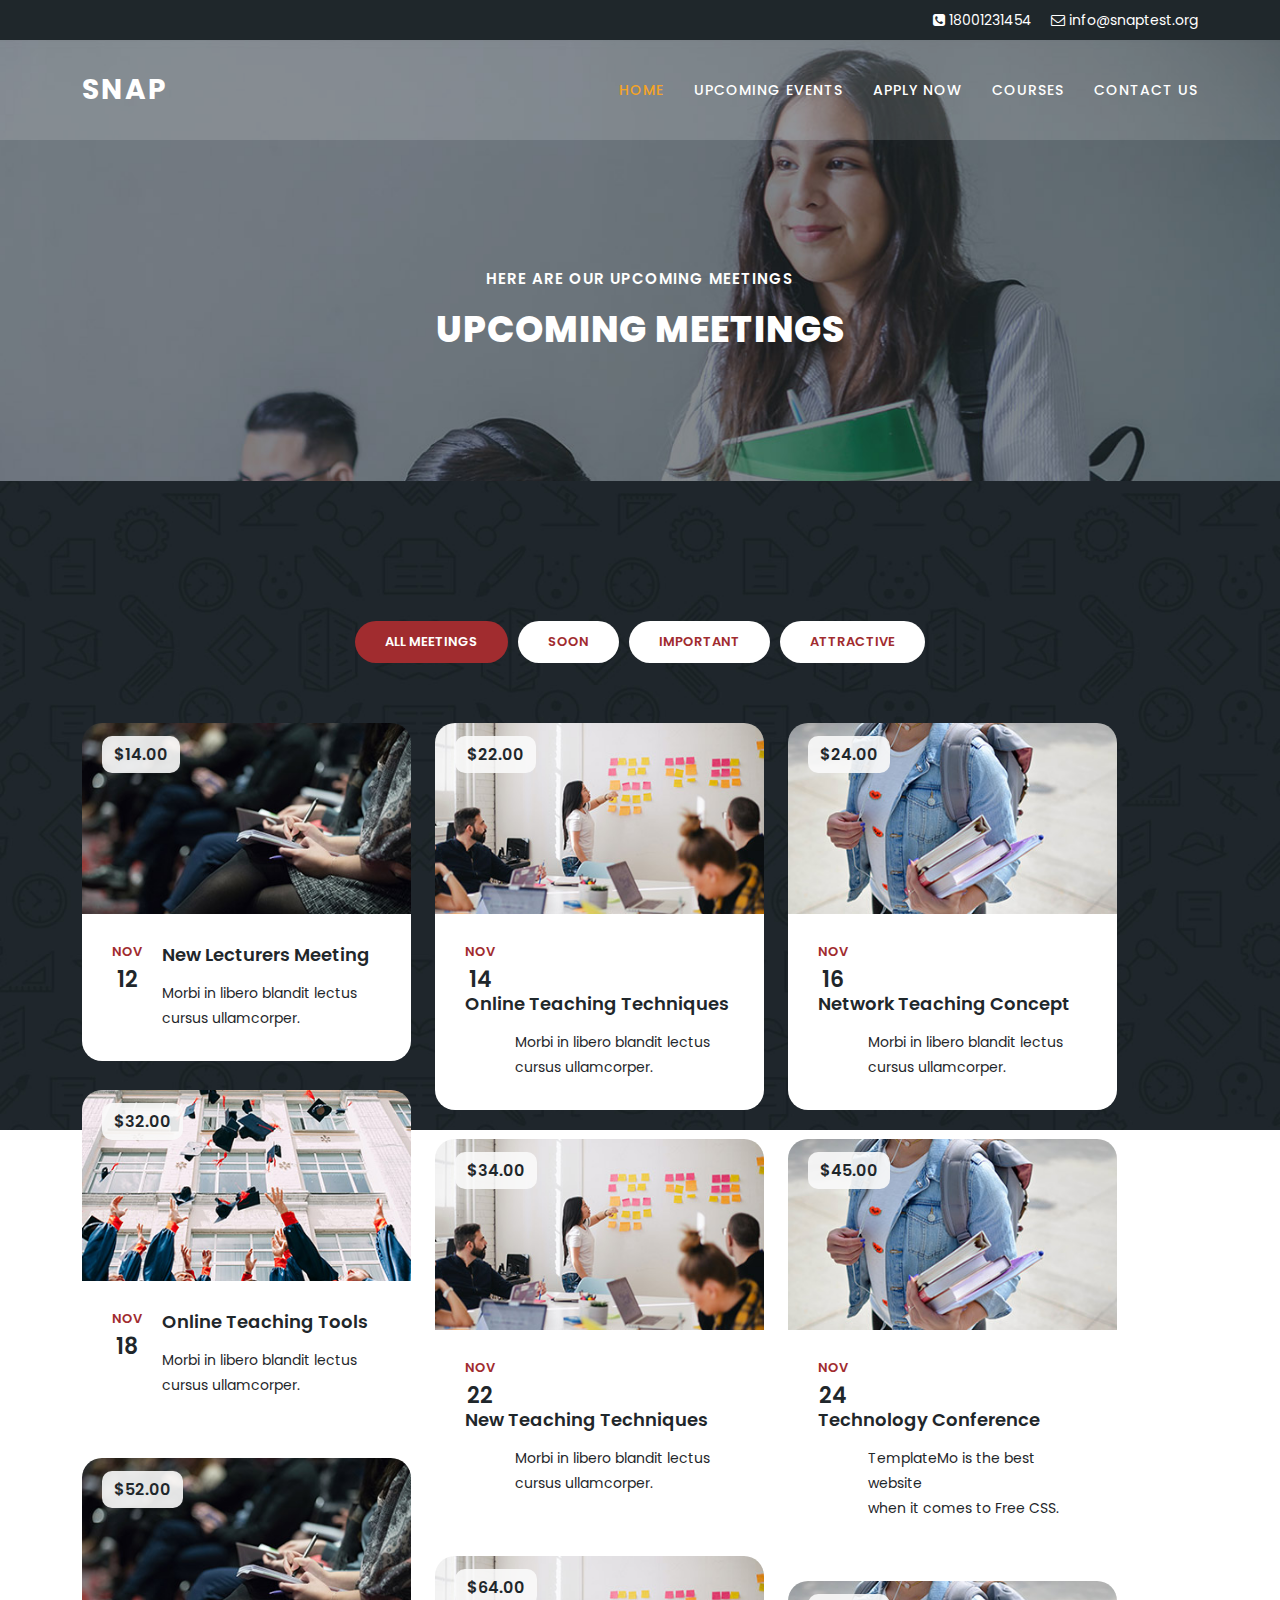
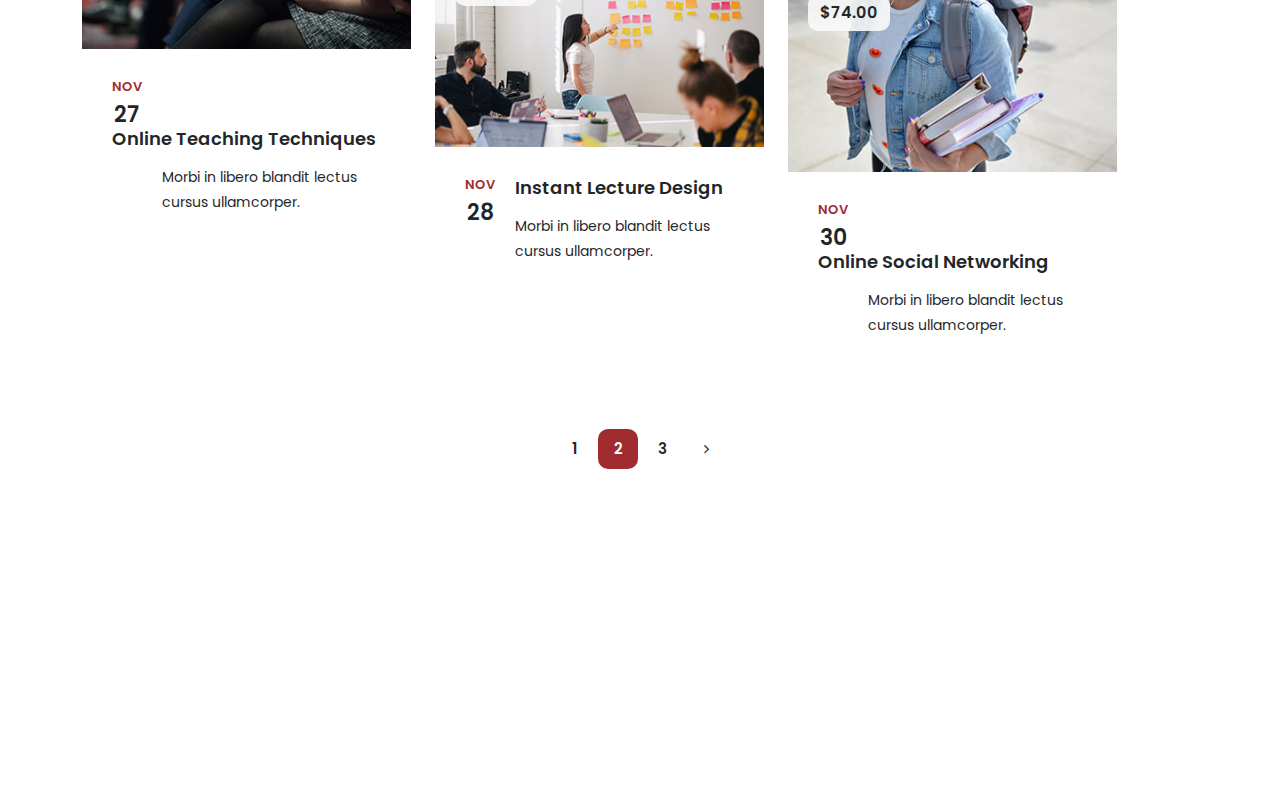
==== applynow.html @ 62b4ad38 "Snap design almost done" ====
<!DOCTYPE html>
<html lang="en">

  <head>

    <meta charset="utf-8">
    <meta name="viewport" content="width=device-width, initial-scale=1, shrink-to-fit=no">
    <meta name="description" content="">
    <meta name="author" content="IshInfo">
    <link href="https://fonts.googleapis.com/css?family=Poppins:100,200,300,400,500,600,700,800,900" rel="stylesheet">

    <title>List of Admissions</title>

    <!-- Bootstrap core CSS -->
    <link href="vendor/bootstrap/css/bootstrap.min.css" rel="stylesheet">


    <!-- Additional CSS Files -->
    <link rel="stylesheet" href="assets/css/fontawesome.css">
    <link rel="stylesheet" href="assets/css/templatemo-edu-meeting.css">
    <link rel="stylesheet" href="assets/css/owl.css">
    <link rel="stylesheet" href="assets/css/lightbox.css">
<!--

TemplateMo 569 Edu Meeting

https://templatemo.com/tm-569-edu-meeting

-->
  </head>

<body>

   

  <!-- Sub Header -->
  <div class="sub-header">
    <div class="container">
      <div class="row">
        <div class="col-lg-8 col-sm-8">
          <div class="left-content">
            <p></p>
          </div>
        </div>
        <div class="col-lg-4 col-sm-4">
          <div class="right-icons">
            <ul>
              <li><a href="#"><i class="fa fa-phone-square"></i> 18001231454</a></li>
              <li><a href="mailto:info@snaptest.org"><i class="fa fa-envelope-o"></i> info@snaptest.org</a></li>
              <!-- <li><a href="#"><i class="fa fa-telegram"></i></a></li> -->
            </ul>
          </div>
        </div>
      </div>
    </div>
  </div>

 <!-- ***** Header Area Start ***** -->
 <header class="header-area header-sticky">
  <div class="container">
    <div class="row">
      <div class="col-12">
        <nav class="main-nav">
          <!-- ***** Logo Start ***** -->
          <a href="index.html" class="logo">
            SNAP
          </a>
          <!-- ***** Logo End ***** -->
          <!-- ***** Menu Start ***** -->
          <ul class="nav">
            <li class="scroll-to-section"><a href="index.html" class="active">Home</a></li>
            <li class="scroll-to-section"><a href="index.html">Upcoming Events</a></li>
            <li class="scroll-to-section"><a href="#apply">Apply Now</a></li>
            <li class="scroll-to-section"><a href="index.html">Courses</a></li>
            <li class="scroll-to-section"><a href="index.html">Contact Us</a></li>
          </ul>
          <a class='menu-trigger'>
            <span>Menu</span>
          </a>
          <!-- ***** Menu End ***** -->
        </nav>
      </div>
    </div>
  </div>
</header>
<!-- ***** Header Area End ***** -->

  <section class="heading-page header-text" id="top">
    <div class="container">
      <div class="row">
        <div class="col-lg-12">
          <h6>Here are our upcoming meetings</h6>
          <h2>Upcoming Meetings</h2>
        </div>
      </div>
    </div>
  </section>

  <section class="meetings-page" id="meetings_all">
    <div class="container">
      <div class="row">
        <div class="col-lg-12">
          <div class="row">
            <div class="col-lg-12">
              <div class="filters">
                <ul>
                  <li data-filter="*"  class="active">All Meetings</li>
                  <li data-filter=".soon">Soon</li>
                  <li data-filter=".imp">Important</li>
                  <li data-filter=".att">Attractive</li>
                </ul>
              </div>
            </div>
            <div class="col-lg-12">
              <div class="row grid">
                <div class="col-lg-4 templatemo-item-col all soon">
                  <div class="meeting-item">
                    <div class="thumb">
                      <div class="price">
                        <span>$14.00</span>
                      </div>
                      <a href="meeting-details.html"><img src="assets/images/meeting-01.jpg" alt=""></a>
                    </div>
                    <div class="down-content">
                      <div class="date">
                        <h6>Nov <span>12</span></h6>
                      </div>
                      <a href="meeting-details.html"><h4>New Lecturers Meeting</h4></a>
                      <p>Morbi in libero blandit lectus<br>cursus ullamcorper.</p>
                    </div>
                  </div>
                </div>
                <div class="col-lg-4 templatemo-item-col all imp">
                  <div class="meeting-item">
                    <div class="thumb">
                      <div class="price">
                        <span>$22.00</span>
                      </div>
                      <a href="meeting-details.html"><img src="assets/images/meeting-02.jpg" alt=""></a>
                    </div>
                    <div class="down-content">
                      <div class="date">
                        <h6>Nov <span>14</span></h6>
                      </div>
                      <a href="meeting-details.html"><h4>Online Teaching Techniques</h4></a>
                      <p>Morbi in libero blandit lectus<br>cursus ullamcorper.</p>
                    </div>
                  </div>
                </div>
                <div class="col-lg-4 templatemo-item-col all soon">
                  <div class="meeting-item">
                    <div class="thumb">
                      <div class="price">
                        <span>$24.00</span>
                      </div>
                      <a href="meeting-details.html"><img src="assets/images/meeting-03.jpg" alt=""></a>
                    </div>
                    <div class="down-content">
                      <div class="date">
                        <h6>Nov <span>16</span></h6>
                      </div>
                      <a href="meeting-details.html"><h4>Network Teaching Concept</h4></a>
                      <p>Morbi in libero blandit lectus<br>cursus ullamcorper.</p>
                    </div>
                  </div>
                </div>
                <div class="col-lg-4 templatemo-item-col all att">
                  <div class="meeting-item">
                    <div class="thumb">
                      <div class="price">
                        <span>$32.00</span>
                      </div>
                      <a href="meeting-details.html"><img src="assets/images/meeting-04.jpg" alt=""></a>
                    </div>
                    <div class="down-content">
                      <div class="date">
                        <h6>Nov <span>18</span></h6>
                      </div>
                      <a href="meeting-details.html"><h4>Online Teaching Tools</h4></a>
                      <p>Morbi in libero blandit lectus<br>cursus ullamcorper.</p>
                    </div>
                  </div>
                </div>
                <div class="col-lg-4 templatemo-item-col all att">
                  <div class="meeting-item">
                    <div class="thumb">
                      <div class="price">
                        <span>$34.00</span>
                      </div>
                      <a href="meeting-details.html"><img src="assets/images/meeting-02.jpg" alt=""></a>
                    </div>
                    <div class="down-content">
                      <div class="date">
                        <h6>Nov <span>22</span></h6>
                      </div>
                      <a href="meeting-details.html"><h4>New Teaching Techniques</h4></a>
                      <p>Morbi in libero blandit lectus<br>cursus ullamcorper.</p>
                    </div>
                  </div>
                </div>
                <div class="col-lg-4 templatemo-item-col all imp">
                  <div class="meeting-item">
                    <div class="thumb">
                      <div class="price">
                        <span>$45.00</span>
                      </div>
                      <a href="meeting-details.html"><img src="assets/images/meeting-03.jpg" alt=""></a>
                    </div>
                    <div class="down-content">
                      <div class="date">
                        <h6>Nov <span>24</span></h6>
                      </div>
                      <a href="meeting-details.html"><h4>Technology Conference</h4></a>
                      <p>TemplateMo is the best website<br>when it comes to Free CSS.</p>
                    </div>
                  </div>
                </div>
                <div class="col-lg-4 templatemo-item-col all imp att">
                  <div class="meeting-item">
                    <div class="thumb">
                      <div class="price">
                        <span>$52.00</span>
                      </div>
                      <a href="meeting-details.html"><img src="assets/images/meeting-01.jpg" alt=""></a>
                    </div>
                    <div class="down-content">
                      <div class="date">
                        <h6>Nov <span>27</span></h6>
                      </div>
                      <a href="meeting-details.html"><h4>Online Teaching Techniques</h4></a>
                      <p>Morbi in libero blandit lectus<br>cursus ullamcorper.</p>
                    </div>
                  </div>
                </div>
                <div class="col-lg-4 templatemo-item-col all soon imp">
                  <div class="meeting-item">
                    <div class="thumb">
                      <div class="price">
                        <span>$64.00</span>
                      </div>
                      <a href="meeting-details.html"><img src="assets/images/meeting-02.jpg" alt=""></a>
                    </div>
                    <div class="down-content">
                      <div class="date">
                        <h6>Nov <span>28</span></h6>
                      </div>
                      <a href="meeting-details.html"><h4>Instant Lecture Design</h4></a>
                      <p>Morbi in libero blandit lectus<br>cursus ullamcorper.</p>
                    </div>
                  </div>
                </div>
                <div class="col-lg-4 templatemo-item-col all att soon">
                  <div class="meeting-item">
                    <div class="thumb">
                      <div class="price">
                        <span>$74.00</span>
                      </div>
                      <a href="meeting-details.html"><img src="assets/images/meeting-03.jpg" alt=""></a>
                    </div>
                    <div class="down-content">
                      <div class="date">
                        <h6>Nov <span>30</span></h6>
                      </div>
                      <a href="meeting-details.html"><h4>Online Social Networking</h4></a>
                      <p>Morbi in libero blandit lectus<br>cursus ullamcorper.</p>
                    </div>
                  </div>
                </div>
              </div>
            </div>
            <div class="col-lg-12">
              <div class="pagination">
                <ul>
                  <li><a href="#">1</a></li>
                  <li class="active"><a href="#">2</a></li>
                  <li><a href="#">3</a></li>
                  <li><a href="#"><i class="fa fa-angle-right"></i></a></li>
                </ul>
              </div>
            </div>
          </div>
        </div>
      </div>
    </div>
    <div class="footer">
      <p>Copyright © 2023 Ish Info., Ltd. All Rights Reserved.
        </p>
    </div>
  </section>


  <!-- Scripts -->
  <!-- Bootstrap core JavaScript -->
    <script src="vendor/jquery/jquery.min.js"></script>
    <script src="vendor/bootstrap/js/bootstrap.bundle.min.js"></script>

    <script src="assets/js/isotope.min.js"></script>
    <script src="assets/js/owl-carousel.js"></script>
    <script src="assets/js/lightbox.js"></script>
    <script src="assets/js/tabs.js"></script>
    <script src="assets/js/isotope.js"></script>
    <script src="assets/js/video.js"></script>
    <script src="assets/js/slick-slider.js"></script>
    <script src="assets/js/custom.js"></script>
    <script>
        //according to loftblog tut
        $('.nav li:first').addClass('active');

        var showSection = function showSection(section, isAnimate) {
          var
          direction = section.replace(/#/, ''),
          reqSection = $('.section').filter('[data-section="' + direction + '"]'),
          reqSectionPos = reqSection.offset().top - 0;

          if (isAnimate) {
            $('body, html').animate({
              scrollTop: reqSectionPos },
            800);
          } else {
            $('body, html').scrollTop(reqSectionPos);
          }

        };

        var checkSection = function checkSection() {
          $('.section').each(function () {
            var
            $this = $(this),
            topEdge = $this.offset().top - 80,
            bottomEdge = topEdge + $this.height(),
            wScroll = $(window).scrollTop();
            if (topEdge < wScroll && bottomEdge > wScroll) {
              var
              currentId = $this.data('section'),
              reqLink = $('a').filter('[href*=\\#' + currentId + ']');
              reqLink.closest('li').addClass('active').
              siblings().removeClass('active');
            }
          });
        };

        $('.main-menu, .responsive-menu, .scroll-to-section').on('click', 'a', function (e) {
          e.preventDefault();
          showSection($(this).attr('href'), true);
        });

        $(window).scroll(function () {
          checkSection();
        });
    </script>
</body>
</html>
---- assets/css/templatemo-edu-meeting.css ----
/*

TemplateMo 569 Edu Meeting

https://templatemo.com/tm-569-edu-meeting

*/

/* ---------------------------------------------
Table of contents
------------------------------------------------
01. font & reset css
02. reset
03. global styles
04. header
05. banner
06. features
07. testimonials
08. contact
09. footer
10. preloader
11. search
12. portfolio

--------------------------------------------- */
/* 
---------------------------------------------
font & reset css
--------------------------------------------- 
*/
@import url("https://fonts.googleapis.com/css?family=Poppins:100,200,300,400,500,600,700,800,900");
/* 
---------------------------------------------
reset
--------------------------------------------- 
*/
html, body, div, span, applet, object, iframe, h1, h2, h3, h4, h5, h6, p, blockquote, div
pre, a, abbr, acronym, address, big, cite, code, del, dfn, em, font, img, ins, kbd, q,
s, samp, small, strike, strong, sub, sup, tt, var, b, u, i, center, dl, dt, dd, ol, ul, li,
figure, header, nav, section, article, aside, footer, figcaption {
  margin: 0;
  padding: 0;
  border: 0;
  outline: 0;
}

.clearfix:after {
  content: ".";
  display: block;
  clear: both;
  visibility: hidden;
  line-height: 0;
  height: 0;
}

.clearfix {
  display: inline-block;
}

html[xmlns] .clearfix {
  display: block;
}

* html .clearfix {
  height: 1%;
}

ul, li {
  padding: 0;
  margin: 0;
  list-style: none;
}

header, nav, section, article, aside, footer, hgroup {
  display: block;
}

* {
  box-sizing: border-box;
}

html, body {
  font-family: 'Poppins', sans-serif;
  font-weight: 400;
  background-color: #fff;
  font-size: 16px;
  -ms-text-size-adjust: 100%;
  -webkit-font-smoothing: antialiased;
  -moz-osx-font-smoothing: grayscale;
}

a {
  text-decoration: none !important;
  color: #3CF;
}

a:hover {
	color: #FC3;
}

h1, h2, h3, h4, h5, h6 {
  margin-top: 0px;
  margin-bottom: 0px;
}

ul {
  margin-bottom: 0px;
}

p {
  font-size: 14px;
  line-height: 25px;
  color: #2a2a2a;
}

img {
  width: 100%;
  overflow: hidden;
}

/* 
---------------------------------------------
global styles
--------------------------------------------- 
*/
html,
body {
  background: #fff;
  font-family: 'Poppins', sans-serif;
}

::selection {
  background: #f5a425;
  color: #fff;
}

::-moz-selection {
  background: #f5a425;
  color: #fff;
}

@media (max-width: 991px) {
  html, body {
    overflow-x: hidden;
  }
  .mobile-top-fix {
    margin-top: 30px;
    margin-bottom: 0px;
  }
  .mobile-bottom-fix {
    margin-bottom: 30px;
  }
  .mobile-bottom-fix-big {
    margin-bottom: 60px;
  }
}

.main-button-red a {
  font-size: 13px;
  color: #fff;
  background-color: #a12c2f;
  padding: 12px 30px;
  display: inline-block;
  border-radius: 22px;
  font-weight: 500;
  text-transform: uppercase;
  transition: all .3s;
}

.main-button-red a:hover {
  opacity: 0.9;
}

.main-button-yellow a {
  font-size: 13px;
  color: #fff;
  background-color: #f5a425;
  padding: 12px 30px;
  display: inline-block;
  border-radius: 22px;
  font-weight: 500;
  text-transform: uppercase;
  transition: all .3s;
}

.main-button-yellow a:hover {
  opacity: 0.9;
}

.section-heading h2 {
  line-height: 40px;
  margin-top: 0px;
  margin-bottom: 50px; 
  padding-bottom: 20px;
  border-bottom: 1px solid rgba(250,250,250,0.15);
  font-size: 22px;
  font-weight: 700;
  text-transform: uppercase;
  color: #fff;
}


/* 
---------------------------------------------
header
--------------------------------------------- 
*/

.sub-header {
  background-color: #1f272b;
  position: relative;
  z-index: 1111;
}

.sub-header .left-content p {
  color: #fff;
  padding: 8px 0px;
  font-size: 13px;
}

.sub-header .right-icons {
  text-align: right;
  padding: 8px 0px;
}

.sub-header .right-icons ul li {
  display: inline-block;
  margin-left: 15px;
}

.sub-header .right-icons ul li a {
  color: #fff;
  font-size: 14px;
  transition: all .3s;
}

.sub-header .right-icons ul li a:hover {
  color: #f5a425;
}

.sub-header .left-content p em {
   font-style: normal;
   color: #f5a425;
}

.background-header {
  background-color: #fff!important;
  height: 80px!important;
  position: fixed!important;
  top: 0!important;
  left: 0;
  right: 0;
  box-shadow: 0px 0px 10px rgba(0,0,0,0.15)!important;
}

.background-header .main-nav .nav li a {
  color: #1e1e1e!important;
}

.background-header .logo,
.background-header .main-nav .nav li a {
  color: #1e1e1e!important;
}

.background-header .main-nav .nav li:hover a {
  color: #fb5849!important;
}

.background-header .nav li a.active {
  color: #fb5849!important;
}

.header-area {
  background-color: rgba(250,250,250,0.15);
  position: absolute;
  top: 40px;
  left: 0;
  right: 0;
  z-index: 100;
  -webkit-transition: all .5s ease 0s;
  -moz-transition: all .5s ease 0s;
  -o-transition: all .5s ease 0s;
  transition: all .5s ease 0s;
}

.header-area .main-nav {
  min-height: 80px;
  background: transparent;
}

.header-area .main-nav .logo {
  line-height: 100px;
  color: #fff;
  font-size: 28px;
  font-weight: 700;
  text-transform: uppercase;
  letter-spacing: 2px;
  float: left;
  -webkit-transition: all 0.3s ease 0s;
  -moz-transition: all 0.3s ease 0s;
  -o-transition: all 0.3s ease 0s;
  transition: all 0.3s ease 0s;
}

.background-header .main-nav .logo {
  line-height: 75px;
}

.background-header .nav {
  margin-top: 20px !important;
}

.header-area .main-nav .nav {
  float: right;
  margin-top: 30px;
  margin-right: 0px;
  background-color: transparent;
  -webkit-transition: all 0.3s ease 0s;
  -moz-transition: all 0.3s ease 0s;
  -o-transition: all 0.3s ease 0s;
  transition: all 0.3s ease 0s;
  position: relative;
  z-index: 999;
}

.header-area .main-nav .nav li {
  padding-left: 15px;
  padding-right: 15px;
}

.header-area .main-nav .nav li:last-child {
  padding-right: 0px;
}

.header-area .main-nav .nav li a {
  display: block;
  font-weight: 500;
  font-size: 14px;
  text-transform: uppercase;
  color: #fff;
  -webkit-transition: all 0.3s ease 0s;
  -moz-transition: all 0.3s ease 0s;
  -o-transition: all 0.3s ease 0s;
  transition: all 0.3s ease 0s;
  height: 40px;
  line-height: 40px;
  border: transparent;
  letter-spacing: 1px;
}

.header-area .main-nav .nav li:hover a,
.header-area .main-nav .nav li a.active {
  color: #f5a425!important;
}

.background-header .main-nav .nav li:hover a,
.background-header .main-nav .nav li a.active {
  color: #f5a425!important;
  opacity: 1;
}

.header-area .main-nav .nav li.has-sub {
  position: relative;
  padding-right: 15px;
}

.header-area .main-nav .nav li.has-sub:after {
  font-family: FontAwesome;
  content: "\f107";
  font-size: 12px;
  color: #fff;
  position: absolute;
  right: 5px;
  top: 12px;
}

.background-header .main-nav .nav li.has-sub:after {
  color: #1e1e1e;
}

.header-area .main-nav .nav li.has-sub ul.sub-menu {
  position: absolute;
  width: 200px;
  box-shadow: 0 2px 28px 0 rgba(0, 0, 0, 0.06);
  overflow: hidden;
  top: 40px;
  opacity: 0;
  transition: all .3s;
  transform: translateY(+2em);
  visibility: hidden;
  z-index: -1;
}

.header-area .main-nav .nav li.has-sub ul.sub-menu li {
  margin-left: 0px;
  padding-left: 0px;
  padding-right: 0px;
}

.header-area .main-nav .nav li.has-sub ul.sub-menu li a {
  opacity: 1;
  display: block;
  background: #f7f7f7;
  color: #2a2a2a!important;
  padding-left: 20px;
  height: 40px;
  line-height: 40px;
  -webkit-transition: all 0.3s ease 0s;
  -moz-transition: all 0.3s ease 0s;
  -o-transition: all 0.3s ease 0s;
  transition: all 0.3s ease 0s;
  position: relative;
  font-size: 13px;
  font-weight: 400;
  border-bottom: 1px solid #eee;
}

.header-area .main-nav .nav li.has-sub ul li a:hover {
  background: #fff;
  color: #f5a425!important;
  padding-left: 25px;
}

.header-area .main-nav .nav li.has-sub ul li a:hover:before {
  width: 3px;
}

.header-area .main-nav .nav li.has-sub:hover ul.sub-menu {
  visibility: visible;
  opacity: 1;
  z-index: 1;
  transform: translateY(0%);
  transition-delay: 0s, 0s, 0.3s;
}

.header-area .main-nav .menu-trigger {
  cursor: pointer;
  display: block;
  position: absolute;
  top: 33px;
  width: 32px;
  height: 40px;
  text-indent: -9999em;
  z-index: 99;
  right: 40px;
  display: none;
}

.background-header .main-nav .menu-trigger {
  top: 23px;
}

.header-area .main-nav .menu-trigger span,
.header-area .main-nav .menu-trigger span:before,
.header-area .main-nav .menu-trigger span:after {
  -moz-transition: all 0.4s;
  -o-transition: all 0.4s;
  -webkit-transition: all 0.4s;
  transition: all 0.4s;
  background-color: #1e1e1e;
  display: block;
  position: absolute;
  width: 30px;
  height: 2px;
  left: 0;
}

.background-header .main-nav .menu-trigger span,
.background-header .main-nav .menu-trigger span:before,
.background-header .main-nav .menu-trigger span:after {
  background-color: #1e1e1e;
}

.header-area .main-nav .menu-trigger span:before,
.header-area .main-nav .menu-trigger span:after {
  -moz-transition: all 0.4s;
  -o-transition: all 0.4s;
  -webkit-transition: all 0.4s;
  transition: all 0.4s;
  background-color: #1e1e1e;
  display: block;
  position: absolute;
  width: 30px;
  height: 2px;
  left: 0;
  width: 75%;
}

.background-header .main-nav .menu-trigger span:before,
.background-header .main-nav .menu-trigger span:after {
  background-color: #1e1e1e;
}

.header-area .main-nav .menu-trigger span:before,
.header-area .main-nav .menu-trigger span:after {
  content: "";
}

.header-area .main-nav .menu-trigger span {
  top: 16px;
}

.header-area .main-nav .menu-trigger span:before {
  -moz-transform-origin: 33% 100%;
  -ms-transform-origin: 33% 100%;
  -webkit-transform-origin: 33% 100%;
  transform-origin: 33% 100%;
  top: -10px;
  z-index: 10;
}

.header-area .main-nav .menu-trigger span:after {
  -moz-transform-origin: 33% 0;
  -ms-transform-origin: 33% 0;
  -webkit-transform-origin: 33% 0;
  transform-origin: 33% 0;
  top: 10px;
}

.header-area .main-nav .menu-trigger.active span,
.header-area .main-nav .menu-trigger.active span:before,
.header-area .main-nav .menu-trigger.active span:after {
  background-color: transparent;
  width: 100%;
}

.header-area .main-nav .menu-trigger.active span:before {
  -moz-transform: translateY(6px) translateX(1px) rotate(45deg);
  -ms-transform: translateY(6px) translateX(1px) rotate(45deg);
  -webkit-transform: translateY(6px) translateX(1px) rotate(45deg);
  transform: translateY(6px) translateX(1px) rotate(45deg);
  background-color: #1e1e1e;
}

.background-header .main-nav .menu-trigger.active span:before {
  background-color: #1e1e1e;
}

.header-area .main-nav .menu-trigger.active span:after {
  -moz-transform: translateY(-6px) translateX(1px) rotate(-45deg);
  -ms-transform: translateY(-6px) translateX(1px) rotate(-45deg);
  -webkit-transform: translateY(-6px) translateX(1px) rotate(-45deg);
  transform: translateY(-6px) translateX(1px) rotate(-45deg);
  background-color: #1e1e1e;
}

.background-header .main-nav .menu-trigger.active span:after {
  background-color: #1e1e1e;
}

.header-area.header-sticky {
  min-height: 80px;
}

.header-area .nav {
  margin-top: 30px;
}

.header-area.header-sticky .nav li a.active {
  color: #f5a425;
}

@media (max-width: 1200px) {
  .header-area .main-nav .nav li {
    padding-left: 7px;
    padding-right: 7px;
  }
  .header-area .main-nav:before {
    display: none;
  }
}

@media (max-width: 767px) {
  .header-area .main-nav .logo {
    color: #1e1e1e;
  }
  .header-area.header-sticky .nav li a:hover,
  .header-area.header-sticky .nav li a.active {
    color: #f5a425!important;
    opacity: 1;
  }
  .header-area.header-sticky .nav li.search-icon a {
    width: 100%;
  }
  .header-area {
    background-color: #f7f7f7;
    padding: 0px 15px;
    height: 100px;
    box-shadow: none;
    text-align: center;
  }
  .header-area .container {
    padding: 0px;
  }
  .header-area .logo {
    margin-left: 30px;
  }
  .header-area .menu-trigger {
    display: block !important;
  }
  .header-area .main-nav {
    overflow: hidden;
  }
  .header-area .main-nav .nav {
    float: none;
    width: 100%;
    display: none;
    -webkit-transition: all 0s ease 0s;
    -moz-transition: all 0s ease 0s;
    -o-transition: all 0s ease 0s;
    transition: all 0s ease 0s;
    margin-left: 0px;
  }
  .header-area .main-nav .nav li:first-child {
    border-top: 1px solid #eee;
  }
  .header-area.header-sticky .nav {
    margin-top: 100px !important;
  }
  .header-area .main-nav .nav li {
    width: 100%;
    background: #fff;
    border-bottom: 1px solid #eee;
    padding-left: 0px !important;
    padding-right: 0px !important;
  }
  .header-area .main-nav .nav li a {
    height: 50px !important;
    line-height: 50px !important;
    padding: 0px !important;
    border: none !important;
    background: #f7f7f7 !important;
    color: #191a20 !important;
  }
  .header-area .main-nav .nav li a:hover {
    background: #eee !important;
    color: #f5a425!important;
  }
  .header-area .main-nav .nav li.has-sub ul.sub-menu {
    position: relative;
    visibility: inherit;
    opacity: 1;
    z-index: 1;
    transform: translateY(0%);
    top: 0px;
    width: 100%;
    box-shadow: none;
    height: 0px;
    transition: all 0s;
  }
  .header-area .main-nav .nav li.submenu ul li a {
    font-size: 12px;
    font-weight: 400;
  }
  .header-area .main-nav .nav li.submenu ul li a:hover:before {
    width: 0px;
  }
  .header-area .main-nav .nav li.has-sub ul.sub-menu {
    height: auto;
  }
  .header-area .main-nav .nav li.has-sub:after {
    color: #3B566E;
    right: 30px;
    font-size: 14px;
    top: 15px;
  }
  .header-area .main-nav .nav li.submenu:hover ul, .header-area .main-nav .nav li.submenu:focus ul {
    height: 0px;
  }
}

@media (min-width: 767px) {
  .header-area .main-nav .nav {
    display: flex !important;
  }
}


/* 
---------------------------------------------
banner
--------------------------------------------- 
*/

.main-banner {
  position: relative;
  max-height: 100%;
  overflow: hidden;
  margin-bottom: -7px;
}

#bg-video {
    min-width: 100%;
    min-height: 100vh;
    max-width: 100%;
    max-height: 100vh;
    object-fit: cover;
    z-index: -1;
}

#bg-video::-webkit-media-controls {
    display: none !important;
}

.video-overlay {
    position: absolute;
    background-color: rgba(31,39,43,0.75);
    top: 0;
    left: 0;
    bottom: 0;
    right: 0;
    width: 100%;
}

.main-banner .caption {
  position: absolute;
  top: 50%;
  transform: translateY(-50%);
}

.main-banner .caption h6 {
  margin-top: 0px;
  font-size: 15px;
  text-transform: uppercase;
  font-weight: 600;
  color: #fff;
  letter-spacing: 1px;
}

.main-banner .caption h2 {
  margin-top: 20px;
  margin-bottom: 20px;
  font-size: 36px;
  text-transform: uppercase;
  font-weight: 800;
  color: #fff;
  letter-spacing: 1px;
}

.main-banner .caption h2 em {
  font-style: normal;
  color: #f5a425;
  font-weight: 900;
}

.main-banner .caption p {
  color: #fff;
  font-size: 14px;
  max-width: 570px;
}

.main-banner .caption .main-button-red {
  margin-top: 30px;
}

@media screen and (max-width: 767px) {

  .main-banner .caption h6 {
    font-weight: 500;
  }

  .main-banner .caption h2 {
    font-size: 36px;
  }

}


/*
---------------------------------------------
services
---------------------------------------------
*/

.services {
  margin-top: -135px;
  position: absolute;
  width: 100%;
}

.services .item {
  background-image: url(../images/service-item-bg.jpg);
  background-repeat: no-repeat;
  background-size: cover;
  background-position: center center;
  border-radius: 20px;
  text-align: center;
  color: #fff;
  padding: 40px;
}

.services .item .icon {
  max-width: 60px;
  margin: 0 auto;
}

.services .item h4 {
  margin-top: 25px;
  margin-bottom: 15px;
  font-size: 18px;
  font-weight: 600;
}

.services .item p {
  color: #fff;
  font-size: 13px;
}

.services .owl-nav {
  display: inline-block !important;
  text-align: center;
  position: absolute;
  width: 100%;
  top: 50%;
  transform: translateY(-25px);
}
    
.services .owl-nav .owl-prev{
  margin-right: 10px;
  outline: none;
  position: absolute;
  left: -80px;
}

.services .owl-nav .owl-prev span,
.services .owl-nav .owl-next span {
  opacity: 0;
}

.services .owl-nav .owl-prev:before {
  display: inline-block;
  font-family: 'FontAwesome';
  color: #1e1e1e;
  font-size: 25px;
  font-weight: 700;
  content: '\f104';
  background-color: #fff;
  width: 50px;
  height: 50px;
  border-radius: 50%;
  line-height: 50px;
}

.services .owl-nav .owl-prev {
  opacity: 1;
  transition: all .5s;
}

.services .owl-nav .owl-prev:hover {
  opacity: 0.9;
}

.services .owl-nav .owl-next {
  opacity: 1;
  transition: all .5s;
}

.services .owl-nav .owl-next:hover {
  opacity: 0.9;
}

.services .owl-nav .owl-next{
  margin-left: 10px;
  outline: none;
  position: absolute;
  right: -85px;
}

.services .owl-nav .owl-next:before {
  display: inline-block;
  font-family: 'FontAwesome';
  color: #1e1e1e;
  font-size: 25px;
  font-weight: 700;
  content: '\f105';
  background-color: #fff;
  width: 50px;
  height: 50px;
  border-radius: 50%;
  line-height: 50px;
}
/*
---------------------------------------------
services background
---------------------------------------------
*/
section.services-background{
  background-image: url(../images/meetings-bg.jpg);
  background-position: center center;
  background-attachment: fixed;
  background-repeat: no-repeat;
  background-size: cover;
  padding-top: 300px;
  
}

/*
---------------------------------------------
upcoming meetings
---------------------------------------------
*/

section.upcoming-meetings {
  background-image: url(../images/meetings-bg.jpg);
  background-position: center center;
  background-attachment: fixed;
  background-repeat: no-repeat;
  background-size: cover;
  padding-top: 300px;
  padding-bottom: 50px;
}

section.upcoming-meetings .section-heading {
  text-align: center;
}

section.upcoming-meetings .categories {
  background-color: #fff;
  border-radius: 20px;
  padding: 40px;
  margin-right: 45px;
}

section.upcoming-meetings .categories h4 {
  font-size: 18px;
  font-weight: 600;
  color: #1f272b;
  margin-bottom: 30px;
  padding-bottom: 20px;
  border-bottom: 1px solid #eee;
}

section.upcoming-meetings .categories ul li {
  display: block;
  margin-bottom: 15px;
}

section.upcoming-meetings .categories ul li a {
  font-size: 15px;
  color: #1f272b;
  font-weight: 500;
  transition: all .3s;
}

section.upcoming-meetings .categories ul li a:hover {
  color: #a12c2f;
}

section.upcoming-meetings .categories .main-button-red {
  border-top: 1px solid #eee;
  padding-top: 30px;
  margin-top: 15px;
}

section.upcoming-meetings .categories .main-button-red a {
  width: 100%;
  text-align: center;
}

.meeting-item {
  margin-bottom: 30px;
}

.meeting-item .thumb {
  position: relative;
}

.meeting-item .thumb img {
  border-top-right-radius: 20px;
  border-top-left-radius: 20px;
}

.meeting-item .thumb .price {
  position: absolute;
  left: 20px;
  top: 20px;
}

.meeting-item .thumb .price span {
  font-size: 16px;
  color: #1f272b;
  font-weight: 600;
  background-color: rgba(250,250,250,0.9);
  padding: 7px 12px;
  border-radius: 10px;
}

.meeting-item .down-content {
  background-color: #fff;
  padding: 30px;
  border-bottom-right-radius: 20px;
  border-bottom-left-radius: 20px;
}

.meeting-item .down-content .date {
  float: left;
  text-align: center;
  display: inline-block;
  margin-right: 20px;
}

.meeting-item .down-content .date h6 {
  font-size: 13px;
  text-transform: uppercase;
  font-weight: 600;
  color: #a12c2f;
}

.meeting-item .down-content .date span {
  display: block;
  color: #1f272b;
  font-size: 22px;
  margin-top: 7px;
}

.meeting-item .down-content h4 {
  font-size: 18px;
  color: #1f272b;
  font-weight: 600;
  display: inline-block;
  margin-bottom: 15px;
}

.meeting-item .down-content p {
  margin-left: 50px;
  color: #1f272b;
  font-size: 14px;
}



/*
---------------------------------------------
apply now
---------------------------------------------
*/

section.apply-now {
  background-image: url(../images/apply-bg.jpg);
  background-position: center center;
  background-attachment: fixed;
  background-repeat: no-repeat;
  background-size: cover;
  /* padding: 140px 0px; */
}
#apply_now{
  background-image: url(../images/meetings-bg.jpg);
  text-align: center;
}

section.apply-now .item {
  background-color: rgba(250,250,250,0.15);
  padding: 40px;
  margin-bottom: 30px;
}

section.apply-now .item h3 {
  color: #fff;
  text-transform: uppercase;
  font-size: 24px;
  font-weight: 700;
  margin-bottom: 20px;
}

section.apply-now .item p {
  color: #fff;
  margin-bottom: 20px;
}

.accordions {
  border-radius: 20px;
  padding: 40px;
  background-color: #fff;
  margin-left: 45px;
}
.accordions .accordion {
  border-bottom: 1px solid #eee;
}
.accordions .last-accordion {
  border-bottom: none;
}
.accordion-head {
  padding: 20px;  
  font-size: 18px;
  font-weight: 700;
  color: #1f272b;
  cursor: pointer;
  transition: color 200ms ease-in-out;
  border-bottom: 1px solid #fff;
}
@media screen and (min-width: 768px) {
  .accordion-head {
    padding: 1rem;
    font-size: 1.2rem;
  }
}
.accordion-head .icon {
  float: right;
  transition: transform 200ms ease-in-out;
}
.accordion-head.is-open {
  color: #f5a425;
  border-bottom: none;
}
.accordion-head.is-open .icon {
  transform: rotate(45deg);
}
.accordion-body {
  overflow: hidden;
  height: 0;
  transition: height 300ms ease-in-out;
  border-bottom: 1px solid #fff;
}
.accordion-body > .content {
  padding: 20px;
  padding-top: 0;
}


/* 
---------------------------------------------
courses
--------------------------------------------- 
*/

section.our-courses {
  background-image: url(../images/meetings-bg.jpg);
  background-position: center center;
  background-attachment: fixed;
  background-repeat: no-repeat;
  background-size: cover;
  padding-top: 50px; 
  /* padding-bottom: 130px; */
}

.our-courses .item .down-content {
  background-color: #fff;
}

.our-courses .item .down-content h4 {
  padding: 25px;
  font-size: 18px;
  color: #1f272b;
  text-align: center; 
  border-bottom: 1px solid #eee;
}

.our-courses .item .down-content .info {
  padding: 0px 0px 25px 125px;
}

.our-courses .item .down-content .info ul li {
  display: inline-block;
  margin-right: 1px;
}

.our-courses .item .down-content .info ul li i {
  color: #f5a425;
  font-size: 14px;
}

.our-courses .item .down-content .info span {
  color: #a12c2f;
  font-size: 15px;
  font-weight: 600;
  text-align: right;
  display: inline-block;
  width: 100%;
}

.our-courses .owl-nav {
  text-align: center;
  position: absolute;
  width: 100%;
  top: 50%;
  transform: translateY(-45px);
}

.our-courses .owl-dots {
  display: inline-block;
  text-align: center;
  width: 100%;
  margin-top: 40px;
}

.our-courses .owl-dots .owl-dot {
  transition: all .5s;
  width: 7px;
  height: 7px;
  background-color: #fff;
  margin: 0px 5px;
  border-radius: 50%;
  outline: none;
}

.our-courses .owl-dots .active {
  width: 24px;
  height: 8px;
  border-radius: 4px;
}
    
.our-courses .owl-nav .owl-prev{
  margin-right: 10px;
  outline: none;
  position: absolute;
  left: -80px;
}

.our-courses .owl-nav .owl-prev span,
.our-courses .owl-nav .owl-next span {
  opacity: 0;
}

.our-courses .owl-nav .owl-prev:before {
  display: inline-block;
  font-family: 'FontAwesome';
  color: #1e1e1e;
  font-size: 25px;
  font-weight: 700;
  content: '\f104';
  background-color: #fff;
  width: 50px;
  height: 50px;
  border-radius: 50%;
  line-height: 50px;
}

.our-courses .owl-nav .owl-prev {
  opacity: 1;
  transition: all .5s;
}

.our-courses .owl-nav .owl-prev:hover {
  opacity: 0.9;
}

.our-courses .owl-nav .owl-next {
  opacity: 1;
  transition: all .5s;
}

.our-courses .owl-nav .owl-next:hover {
  opacity: 0.9;
}

.our-courses .owl-nav .owl-next{
  margin-left: 10px;
  outline: none;
  position: absolute;
  right: -85px;
}

.our-courses .owl-nav .owl-next:before {
  display: inline-block;
  font-family: 'FontAwesome';
  color: #1e1e1e;
  font-size: 25px;
  font-weight: 700;
  content: '\f105';
  background-color: #fff;
  width: 50px;
  height: 50px;
  border-radius: 50%;
  line-height: 50px;
}


/*
---------------------------------------------
our facts
---------------------------------------------
*/

section.our-facts {
  background-image: url(../images/facts-bg.jpg);
  background-position: center center;
  background-attachment: fixed;
  background-repeat: no-repeat;
  background-size: cover;
  padding: 50px 0px 125px 0px;
}

section.our-facts h2 {
  font-size: 38px;
  color: #fff;
  line-height: 50px;
  font-weight: 700;
  letter-spacing: 0.5px;
  margin-bottom: 50px;
}

.count-area-content {
  text-align: center;
  background-color: rgba(250,250,250,0.15);
  border-radius: 20px;
  padding: 25px 30px 35px 30px;
  margin: 15px 0px;
}

.percentage .count-digit:after {
  content: '%';
  margin-left: 3px;
}

.count-digit {
    margin: 5px 0px;
    color: #f5a425;
    font-weight: 700;
    font-size: 36px;
}
.count-title {
    font-size: 18px;
    font-weight: 500;
    color: #fff;
    letter-spacing: 0.5px;
}

.new-students {
  margin-top: 45px;
}

section.our-facts .video {
  text-align: center;
  margin-left: 70px;
  background-image: url(../images/video-item-bg.jpg);
  background-repeat: no-repeat;
  background-position: center center;
  background-size: cover;
  border-radius: 20px;
}

section.our-facts .video img {
  padding: 170px 0px;
  max-width: 56px;
}


/* 
---------------------------------------------
contact us
--------------------------------------------- 
*/

section.contact-us {
  background-image: url(../images/meetings-bg.jpg);
  background-position: center center;
  background-attachment: fixed;
  background-repeat: no-repeat;
  background-size: cover;
  padding: 50px 0px 0px 0px;
}

section.contact-us #contact {
  background-color: #fff;
  border-radius: 20px;
  padding: 40px;
}

section.contact-us #contact h2 {
  text-transform: uppercase;
  color: #1f272b;
  border-bottom: 1px solid #eee;
  margin-bottom: 40px;
  padding-bottom: 20px;
  font-size: 22px;
  font-weight: 700;
}

section.contact-us #contact input {
  width: 100%;
  height: 40px;
  border-radius: 20px;
  background-color: #b9a8a8;
  outline: none;
  border: none;
  box-shadow: none;
  font-size: 13px;
  font-weight: 500;
  color: #000000;
  padding: 0px 15px;
  margin-bottom: 30px;
}

section.contact-us #contact textarea {
  width: 100%;
  min-height: 140px;
  max-height: 180px;
  border-radius: 20px;
  background-color: #b9a8a8;
  outline: none;
  border: none;
  box-shadow: none;
  font-size: 13px;
  font-weight: 500;
  color: #000000;
  padding: 15px;
  margin-bottom: 30px;
}

section.contact-us #contact button {
  font-size: 13px;
  color: #fff;
  background-color: #a12c2f;
  padding: 12px 30px;
  display: inline-block;
  border-radius: 22px;
  font-weight: 500;
  text-transform: uppercase;
  transition: all .3s;
  border: none;
  outline: none;
}

section.contact-us #contact button:hover {
  opacity: 0.9;
}

section.contact-us .right-info {
  background-color: #a12c2f;
  border-radius: 20px;
  padding: 40px;
}

section.contact-us .right-info ul li {
  display: block;
  border-bottom: 1px solid rgba(250,250,250,0.15);
  margin-bottom: 30px;
  padding-bottom: 30px;
}

section.contact-us .right-info ul li:last-child {
  margin-bottom: 0;
  padding-bottom: 0;
  border-bottom: none;
}

section.contact-us .right-info ul li h6 {
  color: #fff;
  font-size: 15px;
  font-weight: 600;
  margin-bottom: 10px;
}

section.contact-us .right-info ul li span {
  display: block;
  font-size: 18px;
  color: #fff;
  font-weight: 700;
}

.footer {
  text-align: center;
  margin-top: 140px;
  border-top: 1px solid rgba(250,250,250,0.15);
  padding: 50px 0px;
}
.footer p {
  text-transform: uppercase;
  font-size: 14px;
  color: #fff;
}

.footer p a {
  color: #f5a425;
}


/*
---------------------------------------------
heading page
---------------------------------------------
*/

section.heading-page {
  background-image: url(../images/heading-bg.jpg);
  background-position: center center;
  background-repeat: no-repeat;
  background-size: cover;
  padding-top: 230px;
  padding-bottom: 110px;
  text-align: center;
}

section.heading-page h6 {
  margin-top: 0px;
  font-size: 15px;
  text-transform: uppercase;
  font-weight: 600;
  color: #fff;
  letter-spacing: 1px;
}

section.heading-page h2 {
  margin-top: 20px;
  margin-bottom: 20px;
  font-size: 36px;
  text-transform: uppercase;
  font-weight: 800;
  color: #fff;
  letter-spacing: 1px;
}


/*
---------------------------------------------
upcoming meetings page
---------------------------------------------
*/

section.meetings-page {
  background-image: url(../images/meetings-page-bg.jpg);
  background-position: center center;
  background-attachment: fixed;
  background-repeat: no-repeat;
  background-size: cover;
  padding-top: 140px;
  padding-bottom: 50px;
}

section.meetings-page .filters {
  text-align: center;
  margin-bottom: 60px;
}

section.meetings-page .filters li {
  font-size: 13px;
  color: #a12c2f;
  background-color: #fff;
  padding: 11px 30px;
  display: inline-block;
  border-radius: 22px;
  font-weight: 600;
  text-transform: uppercase;
  transition: all .3s;
  cursor: pointer;
  margin: 0px 3px;
}

section.meetings-page .filters ul li.active,
section.meetings-page .filters ul li:hover {
  background-color: #a12c2f;
  color: #fff;
}

section.meetings-page .pagination {
  text-align: center;
  width: 100%;
  margin-top: 30px;
  display: inline-block;
}

section.meetings-page .pagination ul li {
  display: inline-block;
}

section.meetings-page .pagination ul li a {
  width: 40px;
  height: 40px;
  background-color: #fff;
  border-radius: 10px;
  color: #1f272b;
  display: inline-block;
  text-align: center;
  line-height: 40px;
  font-weight: 600;
  font-size: 15px;
  transition: all .3s;
}

section.meetings-page .main-button-red {
  text-align: center;
}

section.meetings-page .main-button-red a {
  padding: 12px 60px;
  text-align: center;
  margin-top: 30px;
}

section.meetings-page .pagination ul li.active a,
section.meetings-page .pagination ul li a:hover {
  background-color: #a12c2f;
  color: #fff;
}

.meeting-single-item .thumb {
  position: relative;
}

.meeting-single-item .thumb img {
  border-top-right-radius: 20px;
  border-top-left-radius: 20px;
}

.meeting-single-item .thumb .price {
  position: absolute;
  left: 20px;
  top: 20px;
}

.meeting-single-item .thumb .price span {
  font-size: 16px;
  color: #1f272b;
  font-weight: 600;
  background-color: rgba(250,250,250,0.9);
  padding: 7px 12px;
  border-radius: 10px;
}

.meeting-single-item .down-content {
  background-color: #fff;
  padding: 40px;
  border-bottom-right-radius: 20px;
  border-bottom-left-radius: 20px;
}

.meeting-single-item .thumb .date {
  position: absolute;
  background-color: rgba(250,250,250,0.9);
  width: 80px;
  height: 80px;
  text-align: center;
  padding: 15px 0px;
  border-radius: 10px;
  right: 20px;
  top: 20px;
}

.meeting-single-item .thumb .date h6 {
  font-size: 13px;
  text-transform: uppercase;
  font-weight: 600;
  color: #a12c2f;
}

.meeting-single-item .thumb .date span {
  display: block;
  color: #1f272b;
  font-size: 22px;
  margin-top: 7px;
}

.meeting-single-item .down-content h4 {
  font-size: 22px;
  color: #1f272b;
  font-weight: 600;
  display: inline-block;
  margin-bottom: 15px;
}

.meeting-single-item .down-content h5 {
  font-size: 18px;
  color: #1f272b;
  font-weight: 700;
  display: inline-block;
  margin-bottom: 15px;
}

.meeting-single-item .down-content p {
  color: #1f272b;
  font-size: 14px;
}

.meeting-single-item .down-content p.description {
  margin-top: 40px;
  padding-top: 40px;
  border-top: 1px solid #eee;
  margin-bottom: 40px;
  padding-bottom: 40px;
  border-bottom: 1px solid #eee;
}

.meeting-single-item .down-content .share {
  margin-top: 40px;
  padding-top: 40px;
  border-top: 1px solid #eee;
}

.meeting-single-item .down-content .share h5 {
  float: left;
  margin-right: 10px;
  margin-bottom: 0px;
}

.meeting-single-item .down-content .share ul li {
  display: inline;
}

.meeting-single-item .down-content .share ul li a {
  font-size: 14px;
  color: #1f272b;
  transition: all .3s;
}

.meeting-single-item .down-content .share ul li a:hover {
  color: #f5a425;
}

/* Meeting item column */
.templatemo-item-col {
	width: 31%;
}

@media (max-width: 992px) {
	.templatemo-item-col {
		width: 45%;
	}
}

@media (max-width: 767px) {
	.templatemo-item-col {
		width: 100%;
	}
}

/* 
---------------------------------------------
responsive
--------------------------------------------- 
*/

@media (max-width: 1300px) {
  .services .owl-nav .owl-next{
    right: -30px;
  }
  .services .owl-nav .owl-prev{
    left: -25px;
  }
  .our-courses .owl-nav .owl-next{
    right: -30px;
  }
  .our-courses .owl-nav .owl-prev{
    left: -25px;
  }
}

@media (max-width: 1200px) {
  .services .owl-nav .owl-next{
    right: -70px;
  }
  .services .owl-nav .owl-prev{
    left: -65px;
  }
  .our-courses .owl-nav .owl-next{
    right: -70px;
  }
  .our-courses .owl-nav .owl-prev{
    left: -65px;
  }
}

@media (max-width: 1085px) {
  .services .owl-nav .owl-next{
    right: -30px;
  }
  .services .owl-nav .owl-prev{
    left: -25px;
  }
  .our-courses .owl-nav .owl-next{
    right: -30px;
  }
  .our-courses .owl-nav .owl-prev{
    left: -25px;
  }
}

@media (max-width: 1005px) {
  .services .owl-nav .owl-next{
    display: none;
  }
  .services .owl-nav .owl-prev{
    display: none;
  }
  .our-courses .owl-nav .owl-next{
    display: none;
  }
  .our-courses .owl-nav .owl-prev{
    display: none;
  }
}

@media (max-width: 992px) {

  .main-banner .caption {
    top: 60%;
  }

  .main-banner .caption h2 {
    margin-top: 10px;
    margin-bottom: 10px;
    font-size: 22px;
  }

  .main-banner .caption .main-button-red {
    margin-top: 15px;
  }

  .services {
    margin-top: 60px;
  }

  section.upcoming-meetings {
    padding-top: 440px;
  }

  section.upcoming-meetings .categories {
    margin-right: 0px;
    margin-bottom: 30px;
  }

  .accordions {
    margin-left: 0px;
  }

  .new-students {
    margin-top: 15px;
  }

  section.our-facts .video {
    margin-left: 0px;
    margin-top: 15px;
  }

  section.contact-us #contact {
    margin-bottom: 30px;
  }
  section.services-background{
    padding-bottom:170px;
  }

}

@media (max-width: 767px) {

  .sub-header .left-content p {
    display: none;
  }

  .sub-header .right-icons {
    text-align: center;
  }

  .main-nav .nav .sub-menu {
    display: none;
  }

  .header-area .main-nav .nav li ul.sub-menu li a {
    color: #1f272b;
  }
  section.services-background{
    padding-bottom:240px;
  }

}

@media (max-width: 500px) {
  section.services-background{
    padding-bottom:170px;
  }
}
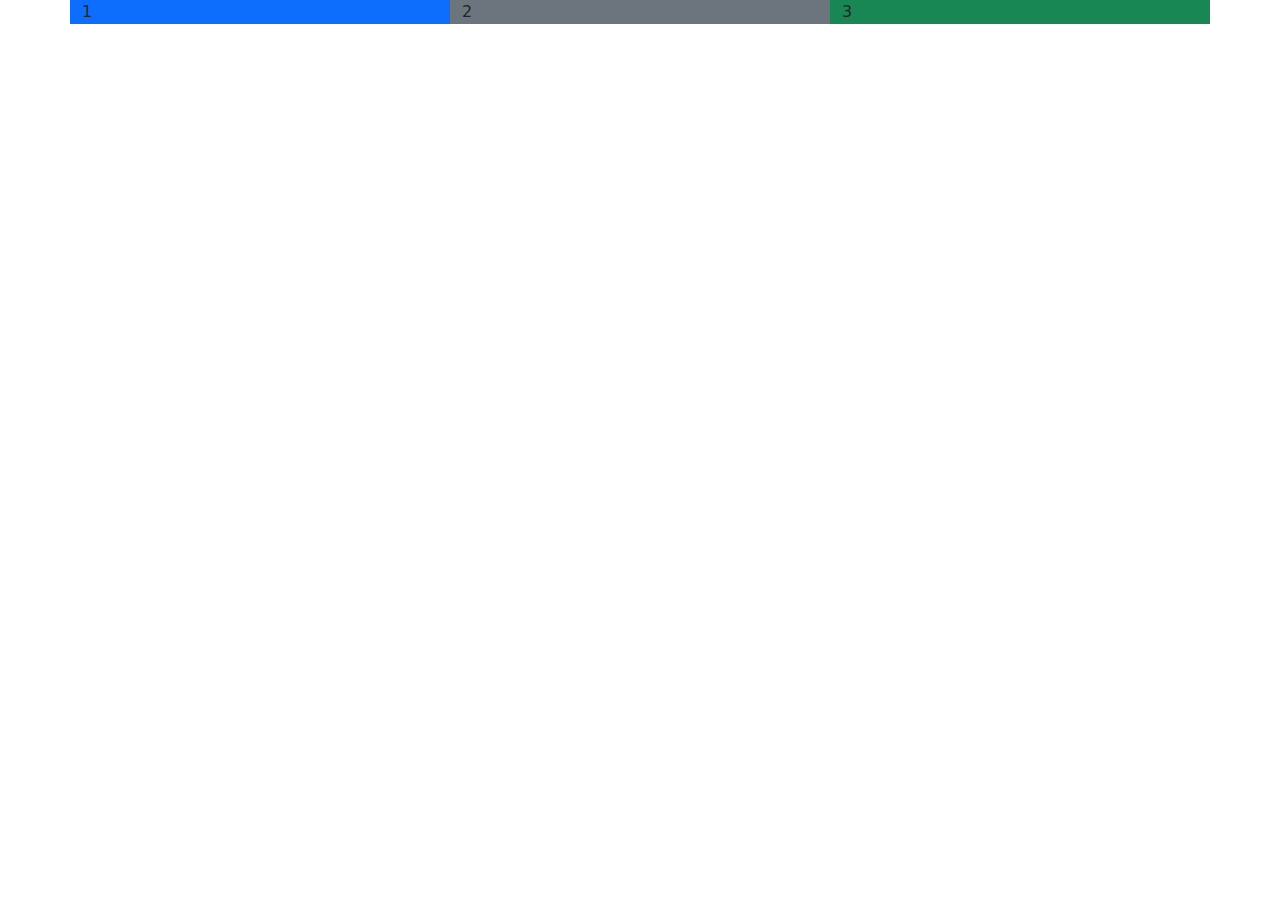
==== commit 78d72a74: "Added scrollbar hide" ====
--- a/applynow.html
+++ b/applynow.html
@@ -1,352 +1,36 @@
 <!DOCTYPE html>
 <html lang="en">
 
-  <head>
+<head>
 
-    <meta charset="utf-8">
-    <meta name="viewport" content="width=device-width, initial-scale=1, shrink-to-fit=no">
-    <meta name="description" content="">
-    <meta name="author" content="IshInfo">
-    <link href="https://fonts.googleapis.com/css?family=Poppins:100,200,300,400,500,600,700,800,900" rel="stylesheet">
+  <meta charset="utf-8">
+  <meta name="viewport" content="width=device-width, initial-scale=1, shrink-to-fit=no">
+  <meta name="description" content="">
+  <meta name="author" content="IshInfo">
+  <link href="https://fonts.googleapis.com/css?family=Poppins:100,200,300,400,500,600,700,800,900" rel="stylesheet">
 
-    <title>List of Admissions</title>
+  <title>HTML </title>
 
-    <!-- Bootstrap core CSS -->
-    <link href="vendor/bootstrap/css/bootstrap.min.css" rel="stylesheet">
+  <!-- Bootstrap core CSS -->
+  <link href="vendor/bootstrap/css/bootstrap.min.css" rel="stylesheet">
 
-
-    <!-- Additional CSS Files -->
-    <link rel="stylesheet" href="assets/css/fontawesome.css">
-    <link rel="stylesheet" href="assets/css/templatemo-edu-meeting.css">
-    <link rel="stylesheet" href="assets/css/owl.css">
-    <link rel="stylesheet" href="assets/css/lightbox.css">
-<!--
-
-TemplateMo 569 Edu Meeting
-
-https://templatemo.com/tm-569-edu-meeting
-
--->
-  </head>
+</head>
 
 <body>
-
-   
-
-  <!-- Sub Header -->
-  <div class="sub-header">
-    <div class="container">
+  <div class="container">
+    <div class="jumbotron">
       <div class="row">
-        <div class="col-lg-8 col-sm-8">
-          <div class="left-content">
-            <p></p>
-          </div>
-        </div>
-        <div class="col-lg-4 col-sm-4">
-          <div class="right-icons">
-            <ul>
-              <li><a href="#"><i class="fa fa-phone-square"></i> 18001231454</a></li>
-              <li><a href="mailto:info@snaptest.org"><i class="fa fa-envelope-o"></i> info@snaptest.org</a></li>
-              <!-- <li><a href="#"><i class="fa fa-telegram"></i></a></li> -->
-            </ul>
-          </div>
-        </div>
+        <div class="col bg-primary">1</div>
+        <div class="col bg-secondary">2</div>
+        <div class="col bg-success">3</div>
       </div>
     </div>
   </div>
 
- <!-- ***** Header Area Start ***** -->
- <header class="header-area header-sticky">
-  <div class="container">
-    <div class="row">
-      <div class="col-12">
-        <nav class="main-nav">
-          <!-- ***** Logo Start ***** -->
-          <a href="index.html" class="logo">
-            SNAP
-          </a>
-          <!-- ***** Logo End ***** -->
-          <!-- ***** Menu Start ***** -->
-          <ul class="nav">
-            <li class="scroll-to-section"><a href="index.html" class="active">Home</a></li>
-            <li class="scroll-to-section"><a href="index.html">Upcoming Events</a></li>
-            <li class="scroll-to-section"><a href="#apply">Apply Now</a></li>
-            <li class="scroll-to-section"><a href="index.html">Courses</a></li>
-            <li class="scroll-to-section"><a href="index.html">Contact Us</a></li>
-          </ul>
-          <a class='menu-trigger'>
-            <span>Menu</span>
-          </a>
-          <!-- ***** Menu End ***** -->
-        </nav>
-      </div>
-    </div>
-  </div>
-</header>
-<!-- ***** Header Area End ***** -->
-
-  <section class="heading-page header-text" id="top">
-    <div class="container">
-      <div class="row">
-        <div class="col-lg-12">
-          <h6>Here are our upcoming meetings</h6>
-          <h2>Upcoming Meetings</h2>
-        </div>
-      </div>
-    </div>
-  </section>
-
-  <section class="meetings-page" id="meetings_all">
-    <div class="container">
-      <div class="row">
-        <div class="col-lg-12">
-          <div class="row">
-            <div class="col-lg-12">
-              <div class="filters">
-                <ul>
-                  <li data-filter="*"  class="active">All Meetings</li>
-                  <li data-filter=".soon">Soon</li>
-                  <li data-filter=".imp">Important</li>
-                  <li data-filter=".att">Attractive</li>
-                </ul>
-              </div>
-            </div>
-            <div class="col-lg-12">
-              <div class="row grid">
-                <div class="col-lg-4 templatemo-item-col all soon">
-                  <div class="meeting-item">
-                    <div class="thumb">
-                      <div class="price">
-                        <span>$14.00</span>
-                      </div>
-                      <a href="meeting-details.html"><img src="assets/images/meeting-01.jpg" alt=""></a>
-                    </div>
-                    <div class="down-content">
-                      <div class="date">
-                        <h6>Nov <span>12</span></h6>
-                      </div>
-                      <a href="meeting-details.html"><h4>New Lecturers Meeting</h4></a>
-                      <p>Morbi in libero blandit lectus<br>cursus ullamcorper.</p>
-                    </div>
-                  </div>
-                </div>
-                <div class="col-lg-4 templatemo-item-col all imp">
-                  <div class="meeting-item">
-                    <div class="thumb">
-                      <div class="price">
-                        <span>$22.00</span>
-                      </div>
-                      <a href="meeting-details.html"><img src="assets/images/meeting-02.jpg" alt=""></a>
-                    </div>
-                    <div class="down-content">
-                      <div class="date">
-                        <h6>Nov <span>14</span></h6>
-                      </div>
-                      <a href="meeting-details.html"><h4>Online Teaching Techniques</h4></a>
-                      <p>Morbi in libero blandit lectus<br>cursus ullamcorper.</p>
-                    </div>
-                  </div>
-                </div>
-                <div class="col-lg-4 templatemo-item-col all soon">
-                  <div class="meeting-item">
-                    <div class="thumb">
-                      <div class="price">
-                        <span>$24.00</span>
-                      </div>
-                      <a href="meeting-details.html"><img src="assets/images/meeting-03.jpg" alt=""></a>
-                    </div>
-                    <div class="down-content">
-                      <div class="date">
-                        <h6>Nov <span>16</span></h6>
-                      </div>
-                      <a href="meeting-details.html"><h4>Network Teaching Concept</h4></a>
-                      <p>Morbi in libero blandit lectus<br>cursus ullamcorper.</p>
-                    </div>
-                  </div>
-                </div>
-                <div class="col-lg-4 templatemo-item-col all att">
-                  <div class="meeting-item">
-                    <div class="thumb">
-                      <div class="price">
-                        <span>$32.00</span>
-                      </div>
-                      <a href="meeting-details.html"><img src="assets/images/meeting-04.jpg" alt=""></a>
-                    </div>
-                    <div class="down-content">
-                      <div class="date">
-                        <h6>Nov <span>18</span></h6>
-                      </div>
-                      <a href="meeting-details.html"><h4>Online Teaching Tools</h4></a>
-                      <p>Morbi in libero blandit lectus<br>cursus ullamcorper.</p>
-                    </div>
-                  </div>
-                </div>
-                <div class="col-lg-4 templatemo-item-col all att">
-                  <div class="meeting-item">
-                    <div class="thumb">
-                      <div class="price">
-                        <span>$34.00</span>
-                      </div>
-                      <a href="meeting-details.html"><img src="assets/images/meeting-02.jpg" alt=""></a>
-                    </div>
-                    <div class="down-content">
-                      <div class="date">
-                        <h6>Nov <span>22</span></h6>
-                      </div>
-                      <a href="meeting-details.html"><h4>New Teaching Techniques</h4></a>
-                      <p>Morbi in libero blandit lectus<br>cursus ullamcorper.</p>
-                    </div>
-                  </div>
-                </div>
-                <div class="col-lg-4 templatemo-item-col all imp">
-                  <div class="meeting-item">
-                    <div class="thumb">
-                      <div class="price">
-                        <span>$45.00</span>
-                      </div>
-                      <a href="meeting-details.html"><img src="assets/images/meeting-03.jpg" alt=""></a>
-                    </div>
-                    <div class="down-content">
-                      <div class="date">
-                        <h6>Nov <span>24</span></h6>
-                      </div>
-                      <a href="meeting-details.html"><h4>Technology Conference</h4></a>
-                      <p>TemplateMo is the best website<br>when it comes to Free CSS.</p>
-                    </div>
-                  </div>
-                </div>
-                <div class="col-lg-4 templatemo-item-col all imp att">
-                  <div class="meeting-item">
-                    <div class="thumb">
-                      <div class="price">
-                        <span>$52.00</span>
-                      </div>
-                      <a href="meeting-details.html"><img src="assets/images/meeting-01.jpg" alt=""></a>
-                    </div>
-                    <div class="down-content">
-                      <div class="date">
-                        <h6>Nov <span>27</span></h6>
-                      </div>
-                      <a href="meeting-details.html"><h4>Online Teaching Techniques</h4></a>
-                      <p>Morbi in libero blandit lectus<br>cursus ullamcorper.</p>
-                    </div>
-                  </div>
-                </div>
-                <div class="col-lg-4 templatemo-item-col all soon imp">
-                  <div class="meeting-item">
-                    <div class="thumb">
-                      <div class="price">
-                        <span>$64.00</span>
-                      </div>
-                      <a href="meeting-details.html"><img src="assets/images/meeting-02.jpg" alt=""></a>
-                    </div>
-                    <div class="down-content">
-                      <div class="date">
-                        <h6>Nov <span>28</span></h6>
-                      </div>
-                      <a href="meeting-details.html"><h4>Instant Lecture Design</h4></a>
-                      <p>Morbi in libero blandit lectus<br>cursus ullamcorper.</p>
-                    </div>
-                  </div>
-                </div>
-                <div class="col-lg-4 templatemo-item-col all att soon">
-                  <div class="meeting-item">
-                    <div class="thumb">
-                      <div class="price">
-                        <span>$74.00</span>
-                      </div>
-                      <a href="meeting-details.html"><img src="assets/images/meeting-03.jpg" alt=""></a>
-                    </div>
-                    <div class="down-content">
-                      <div class="date">
-                        <h6>Nov <span>30</span></h6>
-                      </div>
-                      <a href="meeting-details.html"><h4>Online Social Networking</h4></a>
-                      <p>Morbi in libero blandit lectus<br>cursus ullamcorper.</p>
-                    </div>
-                  </div>
-                </div>
-              </div>
-            </div>
-            <div class="col-lg-12">
-              <div class="pagination">
-                <ul>
-                  <li><a href="#">1</a></li>
-                  <li class="active"><a href="#">2</a></li>
-                  <li><a href="#">3</a></li>
-                  <li><a href="#"><i class="fa fa-angle-right"></i></a></li>
-                </ul>
-              </div>
-            </div>
-          </div>
-        </div>
-      </div>
-    </div>
-    <div class="footer">
-      <p>Copyright © 2023 Ish Info., Ltd. All Rights Reserved.
-        </p>
-    </div>
-  </section>
-
-
   <!-- Scripts -->
   <!-- Bootstrap core JavaScript -->
-    <script src="vendor/jquery/jquery.min.js"></script>
-    <script src="vendor/bootstrap/js/bootstrap.bundle.min.js"></script>
+  <script src="vendor/jquery/jquery.min.js"></script>
+  <script src="vendor/bootstrap/js/bootstrap.bundle.min.js"></script>
+</body>
 
-    <script src="assets/js/isotope.min.js"></script>
-    <script src="assets/js/owl-carousel.js"></script>
-    <script src="assets/js/lightbox.js"></script>
-    <script src="assets/js/tabs.js"></script>
-    <script src="assets/js/isotope.js"></script>
-    <script src="assets/js/video.js"></script>
-    <script src="assets/js/slick-slider.js"></script>
-    <script src="assets/js/custom.js"></script>
-    <script>
-        //according to loftblog tut
-        $('.nav li:first').addClass('active');
-
-        var showSection = function showSection(section, isAnimate) {
-          var
-          direction = section.replace(/#/, ''),
-          reqSection = $('.section').filter('[data-section="' + direction + '"]'),
-          reqSectionPos = reqSection.offset().top - 0;
-
-          if (isAnimate) {
-            $('body, html').animate({
-              scrollTop: reqSectionPos },
-            800);
-          } else {
-            $('body, html').scrollTop(reqSectionPos);
-          }
-
-        };
-
-        var checkSection = function checkSection() {
-          $('.section').each(function () {
-            var
-            $this = $(this),
-            topEdge = $this.offset().top - 80,
-            bottomEdge = topEdge + $this.height(),
-            wScroll = $(window).scrollTop();
-            if (topEdge < wScroll && bottomEdge > wScroll) {
-              var
-              currentId = $this.data('section'),
-              reqLink = $('a').filter('[href*=\\#' + currentId + ']');
-              reqLink.closest('li').addClass('active').
-              siblings().removeClass('active');
-            }
-          });
-        };
-
-        $('.main-menu, .responsive-menu, .scroll-to-section').on('click', 'a', function (e) {
-          e.preventDefault();
-          showSection($(this).attr('href'), true);
-        });
-
-        $(window).scroll(function () {
-          checkSection();
-        });
-    </script>
-</body>
-</html>
+</html>